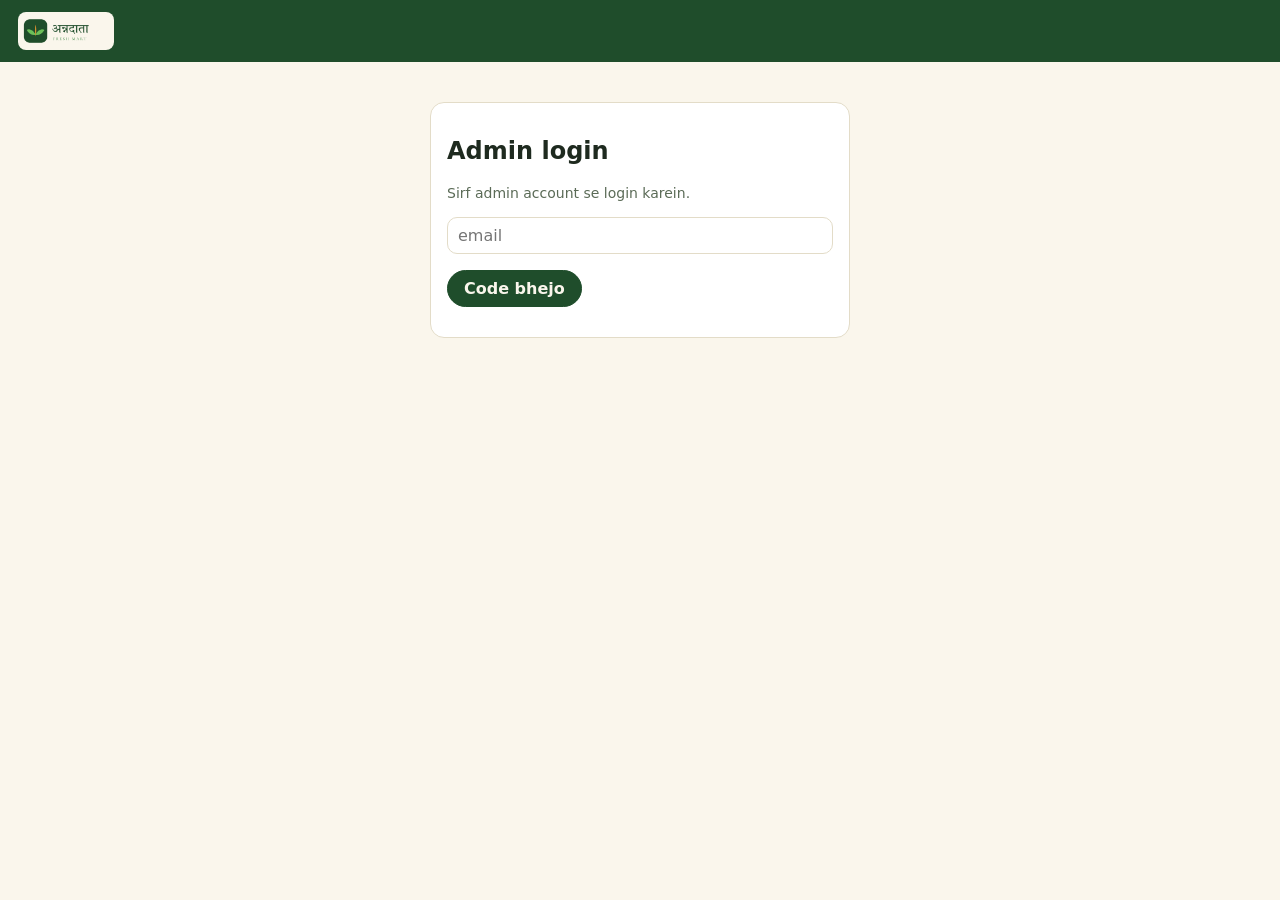
==== admin.html @ 8996d952 "Annadata Fresh Mart website Co-Authored-By: Claude Opus 5.5 <noreply@anthropic.com> Claude-Session: " ====
<!doctype html>
<html lang="hi">
<head>
<meta charset="utf-8">
<meta name="viewport" content="width=device-width, initial-scale=1">
<meta name="robots" content="noindex">
<title>Admin — Annadata Fresh Mart</title>
<link rel="icon" href="assets/logo-badge.png">
<style>
:root{--deep:#1F4D2B;--fresh:#2F7D3A;--gold:#D9922E;--cream:#FAF6EC;--line:#E3DCC8;--muted:#5B6B57}
*{box-sizing:border-box}body{margin:0;background:var(--cream);font-family:Mukta,system-ui,sans-serif;color:#1E2A1F;font-size:16px}
header{background:var(--deep);color:var(--cream);padding:12px 18px;display:flex;justify-content:space-between;align-items:center;gap:10px;flex-wrap:wrap}
header img{height:38px;background:var(--cream);border-radius:8px;padding:3px}
main{width:min(100% - 24px,1100px);margin:18px auto 60px}
.tabs{display:flex;gap:8px;flex-wrap:wrap;margin-bottom:14px}
.tabs button,.btn{border:1.5px solid var(--deep);background:#fff;color:var(--deep);border-radius:999px;padding:8px 16px;font:inherit;font-weight:700;cursor:pointer}
.tabs button[aria-selected=true],.btn.p{background:var(--deep);color:var(--cream)}
.btn.g{background:var(--gold);border-color:var(--gold)}.btn.r{border-color:#B91C1C;color:#B91C1C}
.card{background:#fff;border:1px solid var(--line);border-radius:14px;padding:14px 16px;margin-bottom:10px}
.row{display:flex;justify-content:space-between;gap:10px;flex-wrap:wrap;align-items:center}
.sub{color:var(--muted);font-size:14px}.b{font-weight:800}
.badge{font-size:13px;font-weight:700;padding:2px 10px;border-radius:999px;background:#E8F2E0;color:var(--deep)}
.badge.pending,.badge.placed{background:#FFF0D9;color:#8A5A12}.badge.cancelled,.badge.rejected{background:#FDE2E2;color:#991B1B}
input,select{font:inherit;padding:8px 10px;border:1.5px solid var(--line);border-radius:10px;background:#fff}
table{width:100%;border-collapse:collapse;background:#fff;border-radius:12px;overflow:hidden}
td,th{padding:8px 10px;border-bottom:1px solid var(--line);text-align:left}
.err{color:#B91C1C;font-weight:600}
.login{max-width:420px;margin:40px auto}
.stats{display:grid;grid-template-columns:repeat(auto-fit,minmax(150px,1fr));gap:10px;margin-bottom:14px}
.stat{background:#fff;border:1px solid var(--line);border-radius:12px;padding:12px}.stat b{font-size:24px;color:var(--deep);display:block}
</style>
</head>
<body>
<header><img src="assets/logo-h.png" alt="Annadata Fresh Mart"><span id="who"></span></header>
<main id="app"><p>Loading…</p></main>
<script src="assets/supabase.js"></script>
<script>
const SB_URL="https://kyquhiktnjoeucafrjly.supabase.co", SB_KEY="sb_publishable_yjrho_YDkRrAyENklcn_bw_DlH2RDB_";
const sb = supabase.createClient(SB_URL, SB_KEY);
const $=s=>document.querySelector(s), app=$("#app");
const esc=s=>String(s??"").replace(/[&<>"']/g,c=>({"&":"&amp;","<":"&lt;",">":"&gt;",'"':"&quot;","'":"&#39;"}[c]));
const dt=s=>new Date(s).toLocaleString("en-IN",{day:"numeric",month:"short",hour:"numeric",minute:"2-digit"});
const ST={placed:"Order mila",confirmed:"Pakka",out_for_delivery:"Raste mein",delivered:"Pahunch gaya",cancelled:"Radd"};
let tab="requests", filter="active", email="", stage="start";

function loginView(err){
  app.innerHTML=`<div class="login card"><h2>Admin login</h2>
  <p class="sub">Sirf admin account se login karein.</p>
  <p><input id="em" type="email" placeholder="email" style="width:100%" value="${esc(email)}" ${stage==="code"?"readonly":""}></p>
  ${stage==="code"?`<p><input id="code" inputmode="numeric" maxlength="6" placeholder="6-digit code" style="width:100%"></p><button class="btn p" id="ver">Verify</button>`:`<button class="btn p" id="send">Code bhejo</button>`}
  <p class="err">${err?esc(err):""}</p></div>`;
}
async function send(){email=$("#em").value.trim();const{error}=await sb.auth.signInWithOtp({email,options:{shouldCreateUser:false,emailRedirectTo:location.href}});if(error)return loginView(error.message);stage="code";loginView()}
async function ver(){const{error}=await sb.auth.verifyOtp({email,token:$("#code").value.trim(),type:"email"});if(error)loginView(error.message)}

async function render(){
  const {data:{session}}=await sb.auth.getSession();
  if(!session){$("#who").textContent="";return loginView()}
  const {data:isAdmin}=await sb.rpc("is_admin");
  $("#who").innerHTML=`${esc(session.user.email||session.user.phone)} <button class="btn" id="out" style="padding:4px 12px">Logout</button>`;
  if(!isAdmin){app.innerHTML=`<div class="card">Ye account admin nahi hai.</div>`;return}
  app.innerHTML=`<div class="tabs" role="tablist">
    ${[["requests","Membership payments"],["orders","Orders"],["prices","Sabzi rate"]].map(([k,l])=>`<button role="tab" data-tab="${k}" aria-selected="${tab===k}">${l}</button>`).join("")}
  </div><div id="pane">Loading…</div>`;
  if(tab==="requests")return requests(); if(tab==="orders")return orders(); return prices();
}
async function profilesMap(ids){
  if(!ids.length)return{};
  const{data}=await sb.from("profiles").select("id,full_name,phone").in("id",[...new Set(ids)]);
  return Object.fromEntries((data||[]).map(p=>[p.id,p]));
}
async function requests(){
  const{data}=await sb.from("membership_requests").select("*").order("created_at",{ascending:false}).limit(100);
  const pm=await profilesMap((data||[]).map(r=>r.user_id));
  const pending=(data||[]).filter(r=>r.status==="pending");
  $("#pane").innerHTML=`<p class="sub">Bank/UPI app mein UTR number se payment milao, phir Approve dabao. Approve karte hi customer ke balance mein credit jud jayega.</p>
  <h3>Pending (${pending.length})</h3>
  ${(data||[]).map(r=>{const p=pm[r.user_id]||{};return`<div class="card"><div class="row"><span class="b">${esc(p.full_name||"—")} · ${esc(p.phone||"")}</span><span class="badge ${r.status}">${r.status}</span></div>
   <div>Plan: <b>${r.plan}</b> · Paid: <b>₹${r.amount}</b> → Credit: <b>₹${r.credit}</b></div>
   <div>UTR: <b>${esc(r.upi_ref)}</b> <span class="sub">· ${dt(r.created_at)}</span></div>
   ${r.status==="pending"?`<div class="row" style="justify-content:flex-start;margin-top:8px"><button class="btn g" data-appr="${r.id}">Approve ₹${r.credit}</button><button class="btn r" data-rej="${r.id}">Reject</button></div>`:""}</div>`}).join("")||"<p>Koi request nahi.</p>"}`;
}
async function orders(){
  let q=sb.from("orders").select("*").order("created_at",{ascending:false}).limit(150);
  if(filter==="active")q=q.in("status",["placed","confirmed","out_for_delivery"]);
  const{data}=await q;
  const list=data||[], tot=list.reduce((a,o)=>a+(o.status!=="cancelled"?o.total:0),0);
  $("#pane").innerHTML=`<div class="stats"><div class="stat"><span class="sub">Orders</span><b>${list.length}</b></div><div class="stat"><span class="sub">Value</span><b>₹${tot.toLocaleString("en-IN")}</b></div>
   <div class="stat"><span class="sub">Morning slot</span><b>${list.filter(o=>/6–8 AM|सुबह|Morning/.test(o.slot)).length}</b></div><div class="stat"><span class="sub">Evening slot</span><b>${list.filter(o=>/PM|शाम|Evening/.test(o.slot)).length}</b></div></div>
  <p><select id="flt"><option value="active" ${filter==="active"?"selected":""}>Chal rahe orders</option><option value="all" ${filter==="all"?"selected":""}>Sab orders</option></select></p>
  ${list.map(o=>`<div class="card"><div class="row"><span class="b">#${o.id} · ₹${o.total} · ${o.pay_method==="wallet"?"Balance se":o.pay_method==="cod"?"Delivery pe":"UPI"}</span><span class="badge ${o.status}">${ST[o.status]}</span></div>
   <div>${o.items.map(i=>`${esc(i.name)} × ${i.qty} kg`).join(", ")}${o.has_kit?" · 🎁 Recipe kit bhejni hai":""}</div>
   <div class="sub">${esc(o.name)} · <a href="https://wa.me/91${esc(o.phone)}" target="_blank" rel="noopener">${esc(o.phone)}</a> · ${esc(o.address)}${o.landmark?", "+esc(o.landmark):""} · ${esc(o.slot)} · ${o.zone==="near"?"2 km ke andar":"Sikar"} · ${dt(o.created_at)}</div>
   ${o.status!=="cancelled"?`<div class="row" style="justify-content:flex-start;margin-top:8px"><select data-st="${o.id}">${Object.entries(ST).map(([k,v])=>`<option value="${k}" ${k===o.status?"selected":""}>${v}</option>`).join("")}</select>
   <span class="sub">${o.pay_method==="wallet"?"Radd karne pe balance apne aap wapas":""}</span></div>`:""}</div>`).join("")||"<p>Koi order nahi.</p>"}`;
}
async function prices(){
  const{data}=await sb.from("products").select("*").order("sort");
  $("#pane").innerHTML=`<p class="sub">Rate badlo aur Save dabao. Website pe turant dikhega.</p><table><tr><th>Sabzi</th><th>Rate ₹/kg</th><th>MRP ₹</th><th>Dikhana</th><th></th></tr>
  ${(data||[]).map(p=>`<tr><td>${esc(p.name_hi)}<br><span class="sub">${esc(p.name_en)}</span></td><td><input type="number" min="1" id="pr_${p.id}" value="${p.price}" style="width:90px"></td><td><input type="number" min="1" id="mr_${p.id}" value="${p.mrp}" style="width:90px"></td><td><input type="checkbox" id="ac_${p.id}" ${p.active?"checked":""}></td><td><button class="btn p" data-save="${p.id}">Save</button></td></tr>`).join("")}</table><p class="err" id="perr"></p>`;
}
document.addEventListener("click",async e=>{
  const el=e.target;
  if(el.id==="send")send(); if(el.id==="ver")ver();
  if(el.id==="out"){await sb.auth.signOut();render()}
  if(el.dataset.tab){tab=el.dataset.tab;render()}
  if(el.dataset.appr&&confirm("Payment mil gaya? Balance jod dein?")){const{error}=await sb.rpc("admin_decide_membership",{p_id:+el.dataset.appr,p_approve:true});if(error)alert(error.message);requests()}
  if(el.dataset.rej&&confirm("Reject karein?")){const{error}=await sb.rpc("admin_decide_membership",{p_id:+el.dataset.rej,p_approve:false});if(error)alert(error.message);requests()}
  if(el.dataset.save){const id=el.dataset.save,price=+$("#pr_"+id).value,mrp=+$("#mr_"+id).value;
    if(!(price>0)||mrp<price){$("#perr").textContent="MRP rate se kam nahi ho sakta.";return}
    const{error}=await sb.from("products").update({price,mrp,active:$("#ac_"+id).checked}).eq("id",id);$("#perr").textContent=error?error.message:"Saved ✓"}
});
document.addEventListener("change",async e=>{
  if(e.target.id==="flt"){filter=e.target.value;orders()}
  if(e.target.dataset.st){const s=e.target.value;if(s==="cancelled"&&!confirm("Order radd karein?"))return orders();
    const{error}=await sb.rpc("admin_set_order_status",{p_id:+e.target.dataset.st,p_status:s});if(error)alert(error.message);orders()}
});
sb.auth.onAuthStateChange(()=>render());
render();
</script>
</body>
</html>
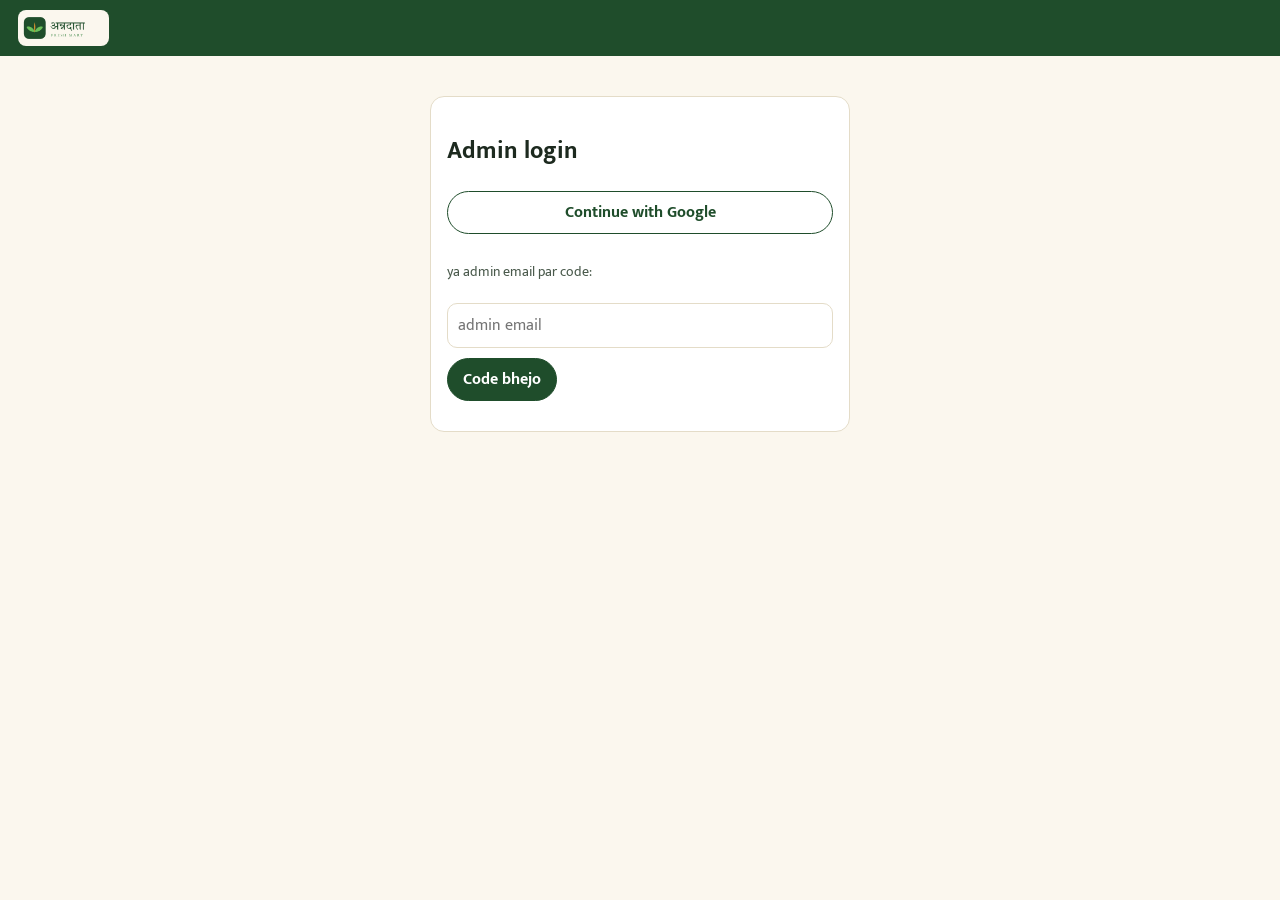
==== commit 280d22d0: "Website v2: Blinkit-style shop with 250g/500g/1kg options, email code + Google login, checkout with " ====
--- a/admin.html
+++ b/admin.html
@@ -5,118 +5,125 @@
 <meta name="viewport" content="width=device-width, initial-scale=1">
 <meta name="robots" content="noindex">
 <title>Admin — Annadata Fresh Mart</title>
-<link rel="icon" href="assets/logo-badge.png">
+<link rel="icon" href="assets/icon-192.png">
 <style>
-:root{--deep:#1F4D2B;--fresh:#2F7D3A;--gold:#D9922E;--cream:#FAF6EC;--line:#E3DCC8;--muted:#5B6B57}
-*{box-sizing:border-box}body{margin:0;background:var(--cream);font-family:Mukta,system-ui,sans-serif;color:#1E2A1F;font-size:16px}
-header{background:var(--deep);color:var(--cream);padding:12px 18px;display:flex;justify-content:space-between;align-items:center;gap:10px;flex-wrap:wrap}
-header img{height:38px;background:var(--cream);border-radius:8px;padding:3px}
-main{width:min(100% - 24px,1100px);margin:18px auto 60px}
+@font-face{font-family:Mukta;font-weight:400;src:url(assets/fonts/mukta-latin-400-normal.woff2)}
+@font-face{font-family:Mukta;font-weight:700;src:url(assets/fonts/mukta-latin-700-normal.woff2)}
+@font-face{font-family:Mukta;font-weight:400;src:url(assets/fonts/mukta-devanagari-400-normal.woff2);unicode-range:U+0900-097F}
+@font-face{font-family:Mukta;font-weight:700;src:url(assets/fonts/mukta-devanagari-700-normal.woff2);unicode-range:U+0900-097F}
+:root{--deep:#1F4D2B;--leaf:#4E9A3E;--soft:#E6F0DC;--gold:#B8862B;--cream:#FBF7EE;--line:#E4DCC8;--muted:#4A5A4C;--red:#B23A2A}
+*{box-sizing:border-box}body{margin:0;background:var(--cream);font-family:Mukta,system-ui,sans-serif;color:#1D2A1F;font-size:16px}
+header{background:var(--deep);color:#fff;padding:10px 18px;display:flex;justify-content:space-between;align-items:center;gap:10px;flex-wrap:wrap;position:sticky;top:0;z-index:5}
+header img{height:36px;background:var(--cream);border-radius:8px;padding:3px}
+header small{opacity:.85}
+main{width:min(100% - 24px,1100px);margin:16px auto 60px}
 .tabs{display:flex;gap:8px;flex-wrap:wrap;margin-bottom:14px}
-.tabs button,.btn{border:1.5px solid var(--deep);background:#fff;color:var(--deep);border-radius:999px;padding:8px 16px;font:inherit;font-weight:700;cursor:pointer}
-.tabs button[aria-selected=true],.btn.p{background:var(--deep);color:var(--cream)}
-.btn.g{background:var(--gold);border-color:var(--gold)}.btn.r{border-color:#B91C1C;color:#B91C1C}
+button,.btn{font:inherit;cursor:pointer}
+.tabs button,.btn{border:1.5px solid var(--deep);background:#fff;color:var(--deep);border-radius:999px;padding:7px 15px;font-weight:700;text-decoration:none;display:inline-block}
+.tabs button[aria-selected=true],.btn.p{background:var(--deep);color:#fff}
+.btn.g{background:var(--gold);border-color:var(--gold);color:#fff}.btn.r{border-color:var(--red);color:var(--red)}.btn.s{padding:4px 11px;font-size:14px}
 .card{background:#fff;border:1px solid var(--line);border-radius:14px;padding:14px 16px;margin-bottom:10px}
 .row{display:flex;justify-content:space-between;gap:10px;flex-wrap:wrap;align-items:center}
-.sub{color:var(--muted);font-size:14px}.b{font-weight:800}
-.badge{font-size:13px;font-weight:700;padding:2px 10px;border-radius:999px;background:#E8F2E0;color:var(--deep)}
-.badge.pending,.badge.placed{background:#FFF0D9;color:#8A5A12}.badge.cancelled,.badge.rejected{background:#FDE2E2;color:#991B1B}
-input,select{font:inherit;padding:8px 10px;border:1.5px solid var(--line);border-radius:10px;background:#fff}
-table{width:100%;border-collapse:collapse;background:#fff;border-radius:12px;overflow:hidden}
-td,th{padding:8px 10px;border-bottom:1px solid var(--line);text-align:left}
-.err{color:#B91C1C;font-weight:600}
+.sub{color:var(--muted);font-size:14px}.b{font-weight:700}
+.badge{font-size:13px;font-weight:700;padding:2px 10px;border-radius:999px;background:var(--soft);color:var(--deep);white-space:nowrap}
+.badge.w{background:#F6EBD3;color:#8A5A12}.badge.n{background:#FBE9DF;color:#8A3A16}
+input,select,textarea{font:inherit;padding:8px 10px;border:1.5px solid var(--line);border-radius:10px;background:#fff;max-width:100%}
+.err{color:var(--red);font-weight:600}
 .login{max-width:420px;margin:40px auto}
+.login input{width:100%;margin:6px 0 10px}
 .stats{display:grid;grid-template-columns:repeat(auto-fit,minmax(150px,1fr));gap:10px;margin-bottom:14px}
 .stat{background:#fff;border:1px solid var(--line);border-radius:12px;padding:12px}.stat b{font-size:24px;color:var(--deep);display:block}
+.items{margin:6px 0;padding-left:18px;font-size:15px}
+.opts{display:grid;grid-template-columns:90px 90px 90px auto;gap:6px;align-items:center;font-size:14px;margin-top:8px}
+.opts input{width:90px;padding:6px 8px}
+.filters{display:flex;gap:8px;flex-wrap:wrap;margin-bottom:12px}
+a{color:var(--deep)}
 </style>
 </head>
 <body>
 <header><img src="assets/logo-h.png" alt="Annadata Fresh Mart"><span id="who"></span></header>
 <main id="app"><p>Loading…</p></main>
 <script src="assets/supabase.js"></script>
+<script src="config.js"></script>
 <script>
-const SB_URL="https://kyquhiktnjoeucafrjly.supabase.co", SB_KEY="sb_publishable_yjrho_YDkRrAyENklcn_bw_DlH2RDB_";
-const sb = supabase.createClient(SB_URL, SB_KEY);
-const $=s=>document.querySelector(s), app=$("#app");
-const esc=s=>String(s??"").replace(/[&<>"']/g,c=>({"&":"&amp;","<":"&lt;",">":"&gt;",'"':"&quot;","'":"&#39;"}[c]));
-const dt=s=>new Date(s).toLocaleString("en-IN",{day:"numeric",month:"short",hour:"numeric",minute:"2-digit"});
-const ST={placed:"Order mila",confirmed:"Pakka",out_for_delivery:"Raste mein",delivered:"Pahunch gaya",cancelled:"Radd"};
-let tab="requests", filter="active", email="", stage="start";
+const sb = supabase.createClient(CONFIG.supabaseUrl, CONFIG.supabaseKey, { auth: { persistSession: true, autoRefreshToken: true, detectSessionInUrl: true, flowType: "pkce", storageKey: "af-auth" } });
+const $ = s => document.querySelector(s), app = $("#app");
+const esc = s => String(s ?? "").replace(/[&<>"']/g, c => ({ "&": "&amp;", "<": "&lt;", ">": "&gt;", '"': "&quot;", "'": "&#39;" }[c]));
+const fmt = n => "₹" + Number(n || 0).toLocaleString("en-IN");
+const dt = s => new Date(s).toLocaleString("en-IN", { day: "numeric", month: "short", hour: "numeric", minute: "2-digit" });
+const ST = { awaiting_payment: "Payment baaki", placed: "Naya order", confirmed: "Confirmed", out_for_delivery: "Raste mein", delivered: "Delivered", cancelled: "Cancelled" };
+let tab = "orders", filter = "open", email = "";
 
-function loginView(err){
-  app.innerHTML=`<div class="login card"><h2>Admin login</h2>
-  <p class="sub">Sirf admin account se login karein.</p>
-  <p><input id="em" type="email" placeholder="email" style="width:100%" value="${esc(email)}" ${stage==="code"?"readonly":""}></p>
-  ${stage==="code"?`<p><input id="code" inputmode="numeric" maxlength="6" placeholder="6-digit code" style="width:100%"></p><button class="btn p" id="ver">Verify</button>`:`<button class="btn p" id="send">Code bhejo</button>`}
-  <p class="err">${err?esc(err):""}</p></div>`;
+async function start() {
+  const { data: { session } } = await sb.auth.getSession();
+  if (!session) return loginView();
+  $("#who").innerHTML = `<small>${esc(session.user.email || "")}</small> <button class="btn s" onclick="logout()">Logout</button>`;
+  const { data: isAdmin, error } = await sb.rpc("is_admin");
+  if (error || !isAdmin) { app.innerHTML = `<div class="card login"><p class="err">Ye account admin nahi hai.</p><p class="sub">${esc(session.user.email || "")} se login hua hai. Admin email se login karein.</p><button class="btn" onclick="logout()">Dusre email se login</button></div>`; return; }
+  render();
 }
-async function send(){email=$("#em").value.trim();const{error}=await sb.auth.signInWithOtp({email,options:{shouldCreateUser:false,emailRedirectTo:location.href}});if(error)return loginView(error.message);stage="code";loginView()}
-async function ver(){const{error}=await sb.auth.verifyOtp({email,token:$("#code").value.trim(),type:"email"});if(error)loginView(error.message)}
+function loginView(step) {
+  app.innerHTML = step === "code"
+    ? `<div class="card login"><h2>Code daalein</h2><p class="sub">${esc(email)} par code bheja hai.</p><input id="code" inputmode="numeric" maxlength="8" placeholder="Code"><button class="btn p" onclick="verify()">Login</button> <button class="btn" onclick="loginView()">Wapas</button><p id="msg" class="err"></p></div>`
+    : `<div class="card login"><h2>Admin login</h2><button class="btn" style="width:100%;margin-bottom:12px" onclick="google()">Continue with Google</button><p class="sub">ya admin email par code:</p><input id="em" type="email" placeholder="admin email" value="${esc(email)}"><button class="btn p" onclick="send()">Code bhejo</button><p id="msg" class="err"></p></div>`;
+}
+async function send() { email = $("#em").value.trim().toLowerCase(); const { error } = await sb.auth.signInWithOtp({ email, options: { shouldCreateUser: false, emailRedirectTo: location.href.split("#")[0].split("?")[0] } }); if (error) $("#msg").textContent = "Code nahi gaya: " + error.message; else loginView("code"); }
+async function verify() { const { error } = await sb.auth.verifyOtp({ email, token: $("#code").value.trim(), type: "email" }); if (error) $("#msg").textContent = "Galat code"; else start(); }
+function google() { sb.auth.signInWithOAuth({ provider: "google", options: { redirectTo: location.href.split("#")[0].split("?")[0] } }); }
+async function logout() { await sb.auth.signOut({ scope: "local" }); location.reload(); }
 
-async function render(){
-  const {data:{session}}=await sb.auth.getSession();
-  if(!session){$("#who").textContent="";return loginView()}
-  const {data:isAdmin}=await sb.rpc("is_admin");
-  $("#who").innerHTML=`${esc(session.user.email||session.user.phone)} <button class="btn" id="out" style="padding:4px 12px">Logout</button>`;
-  if(!isAdmin){app.innerHTML=`<div class="card">Ye account admin nahi hai.</div>`;return}
-  app.innerHTML=`<div class="tabs" role="tablist">
-    ${[["requests","Membership payments"],["orders","Orders"],["prices","Sabzi rate"]].map(([k,l])=>`<button role="tab" data-tab="${k}" aria-selected="${tab===k}">${l}</button>`).join("")}
-  </div><div id="pane">Loading…</div>`;
-  if(tab==="requests")return requests(); if(tab==="orders")return orders(); return prices();
+function render() {
+  app.innerHTML = `<div class="tabs" role="tablist">${[["orders", "Orders"], ["members", "Membership"], ["products", "Sabzi & rate"]].map(([k, l]) => `<button role="tab" aria-selected="${tab === k}" onclick="tab='${k}';render()">${l}</button>`).join("")}</div><div id="body"><p>Loading…</p></div>`;
+  ({ orders, members, products })[tab]();
 }
-async function profilesMap(ids){
-  if(!ids.length)return{};
-  const{data}=await sb.from("profiles").select("id,full_name,phone").in("id",[...new Set(ids)]);
-  return Object.fromEntries((data||[]).map(p=>[p.id,p]));
+async function names(ids) { const { data } = await sb.from("profiles").select("id,full_name,phone,email").in("id", [...new Set(ids)]); return Object.fromEntries((data || []).map(p => [p.id, p])); }
+
+async function orders() {
+  let q = sb.from("orders").select("*").order("created_at", { ascending: false }).limit(200);
+  if (filter === "open") q = q.in("status", ["awaiting_payment", "placed", "confirmed", "out_for_delivery"]);
+  const { data, error } = await q; if (error) return $("#body").innerHTML = `<p class="err">${esc(error.message)}</p>`;
+  const today = new Date().toDateString(), tdy = data.filter(o => new Date(o.created_at).toDateString() === today && o.status !== "cancelled");
+  const status = s => `<select onchange="setStatus(${s.id},this.value)">${Object.entries(ST).map(([k, l]) => `<option value="${k}" ${k === s.status ? "selected" : ""}>${l}</option>`).join("")}</select>`;
+  $("#body").innerHTML = `<div class="stats"><div class="stat"><b>${tdy.length}</b>Aaj ke orders</div><div class="stat"><b>${fmt(tdy.reduce((a, o) => a + o.total, 0))}</b>Aaj ki bikri</div><div class="stat"><b>${data.filter(o => o.status === "placed" || o.status === "awaiting_payment").length}</b>Naye / payment baaki</div></div>
+  <div class="filters"><button class="btn s ${filter === "open" ? "p" : ""}" onclick="filter='open';orders()">Chalu orders</button><button class="btn s ${filter === "all" ? "p" : ""}" onclick="filter='all';orders()">Sab orders</button><button class="btn s" onclick="orders()">Refresh</button></div>` +
+  (data.length ? data.map(o => `<div class="card"><div class="row"><span class="b">#${o.id} · ${fmt(o.total)} · ${esc(o.name)}</span><span class="badge ${o.status === "cancelled" ? "n" : ["placed", "awaiting_payment"].includes(o.status) ? "w" : ""}">${ST[o.status] || o.status}</span></div>
+    <ul class="items">${(o.items || []).map(i => `<li>${esc(i.name)} ${i.opt ? "(" + esc(i.opt) + ")" : ""} × ${i.qty} = ${fmt(i.price * i.qty)}</li>`).join("")}${o.has_kit ? "<li>🎁 Zucchini recipe kit (WhatsApp par bhejein)</li>" : ""}</ul>
+    <div class="sub">📍 ${esc(o.address)}${o.landmark ? ", " + esc(o.landmark) : ""}<br>🕒 ${esc(o.slot)} · ordered ${dt(o.created_at)}<br>
+    📞 <a href="tel:+91${esc(o.phone)}">${esc(o.phone)}</a> · <a target="_blank" rel="noopener" href="https://wa.me/91${esc(o.phone)}?text=${encodeURIComponent("Namaste " + o.name + "! Annadata Fresh Mart: aapka order #" + o.id + " (" + fmt(o.total) + ") confirm hai. Delivery: " + o.slot)}">WhatsApp confirm bhejein</a><br>
+    💰 ${o.pay_method === "cod" ? "Delivery par payment" : o.pay_method === "wallet" ? "Wallet se paid" : "UPI"} · Items ${fmt(o.subtotal)} + delivery ${fmt(o.delivery_fee)} · ${o.paid ? "<b style='color:var(--leaf)'>PAID</b>" : "<b>Not paid</b>"}${o.upi_ref ? " · UPI ref: <b>" + esc(o.upi_ref) + "</b>" : ""}</div>
+    <div class="row" style="margin-top:8px;justify-content:flex-start">${status(o)}${!o.paid ? ` <button class="btn s g" onclick="markPaid(${o.id})">Paid mark karo</button>` : ""}${o.delivery_fee > 0 && o.status !== "cancelled" ? ` <button class="btn s" onclick="waive(${o.id})">2 km ke andar: fee hatao</button>` : ""}</div></div>`).join("") : `<p class="sub">Koi order nahi.</p>`);
 }
-async function requests(){
-  const{data}=await sb.from("membership_requests").select("*").order("created_at",{ascending:false}).limit(100);
-  const pm=await profilesMap((data||[]).map(r=>r.user_id));
-  const pending=(data||[]).filter(r=>r.status==="pending");
-  $("#pane").innerHTML=`<p class="sub">Bank/UPI app mein UTR number se payment milao, phir Approve dabao. Approve karte hi customer ke balance mein credit jud jayega.</p>
-  <h3>Pending (${pending.length})</h3>
-  ${(data||[]).map(r=>{const p=pm[r.user_id]||{};return`<div class="card"><div class="row"><span class="b">${esc(p.full_name||"—")} · ${esc(p.phone||"")}</span><span class="badge ${r.status}">${r.status}</span></div>
-   <div>Plan: <b>${r.plan}</b> · Paid: <b>₹${r.amount}</b> → Credit: <b>₹${r.credit}</b></div>
-   <div>UTR: <b>${esc(r.upi_ref)}</b> <span class="sub">· ${dt(r.created_at)}</span></div>
-   ${r.status==="pending"?`<div class="row" style="justify-content:flex-start;margin-top:8px"><button class="btn g" data-appr="${r.id}">Approve ₹${r.credit}</button><button class="btn r" data-rej="${r.id}">Reject</button></div>`:""}</div>`}).join("")||"<p>Koi request nahi.</p>"}`;
+async function setStatus(id, s) { if (s === "cancelled" && !confirm("Order cancel karein? Wallet order ho to paisa wapas jayega.")) return orders(); const { error } = await sb.rpc("admin_set_order_status", { p_id: id, p_status: s }); if (error) alert(error.message); orders(); }
+async function markPaid(id) { if (!confirm("Payment mil gaya? Paid mark karein?")) return; const { error } = await sb.rpc("admin_mark_paid", { p_id: id }); if (error) alert(error.message); orders(); }
+async function waive(id) { if (!confirm("Delivery fee ₹30 hata dein?")) return; const { error } = await sb.rpc("admin_waive_fee", { p_id: id }); if (error) alert(error.message); orders(); }
+
+async function members() {
+  const { data, error } = await sb.from("membership_requests").select("*").order("created_at", { ascending: false }).limit(100);
+  if (error) return $("#body").innerHTML = `<p class="err">${esc(error.message)}</p>`;
+  const ppl = await names(data.map(r => r.user_id));
+  $("#body").innerHTML = data.length ? data.map(r => { const p = ppl[r.user_id] || {}; return `<div class="card"><div class="row"><span class="b">${r.plan === "parivar" ? "Parivar" : "Saathi"} · paid ${fmt(r.amount)} → credit ${fmt(r.credit)}</span><span class="badge ${r.status === "pending" ? "w" : r.status === "rejected" ? "n" : ""}">${esc(r.status)}</span></div>
+    <div class="sub">${esc(p.full_name || "")} · ${esc(p.email || "")} · ${esc(p.phone || "")}<br>UPI ref: <b>${esc(r.upi_ref)}</b> · ${dt(r.created_at)}</div>
+    ${r.status === "pending" ? `<div style="margin-top:8px"><button class="btn s g" onclick="decide(${r.id},true)">Payment mila: approve</button> <button class="btn s r" onclick="decide(${r.id},false)">Reject</button></div>` : ""}</div>`; }).join("") : `<p class="sub">Koi request nahi.</p>`;
 }
-async function orders(){
-  let q=sb.from("orders").select("*").order("created_at",{ascending:false}).limit(150);
-  if(filter==="active")q=q.in("status",["placed","confirmed","out_for_delivery"]);
-  const{data}=await q;
-  const list=data||[], tot=list.reduce((a,o)=>a+(o.status!=="cancelled"?o.total:0),0);
-  $("#pane").innerHTML=`<div class="stats"><div class="stat"><span class="sub">Orders</span><b>${list.length}</b></div><div class="stat"><span class="sub">Value</span><b>₹${tot.toLocaleString("en-IN")}</b></div>
-   <div class="stat"><span class="sub">Morning slot</span><b>${list.filter(o=>/6–8 AM|सुबह|Morning/.test(o.slot)).length}</b></div><div class="stat"><span class="sub">Evening slot</span><b>${list.filter(o=>/PM|शाम|Evening/.test(o.slot)).length}</b></div></div>
-  <p><select id="flt"><option value="active" ${filter==="active"?"selected":""}>Chal rahe orders</option><option value="all" ${filter==="all"?"selected":""}>Sab orders</option></select></p>
-  ${list.map(o=>`<div class="card"><div class="row"><span class="b">#${o.id} · ₹${o.total} · ${o.pay_method==="wallet"?"Balance se":o.pay_method==="cod"?"Delivery pe":"UPI"}</span><span class="badge ${o.status}">${ST[o.status]}</span></div>
-   <div>${o.items.map(i=>`${esc(i.name)} × ${i.qty} kg`).join(", ")}${o.has_kit?" · 🎁 Recipe kit bhejni hai":""}</div>
-   <div class="sub">${esc(o.name)} · <a href="https://wa.me/91${esc(o.phone)}" target="_blank" rel="noopener">${esc(o.phone)}</a> · ${esc(o.address)}${o.landmark?", "+esc(o.landmark):""} · ${esc(o.slot)} · ${o.zone==="near"?"2 km ke andar":"Sikar"} · ${dt(o.created_at)}</div>
-   ${o.status!=="cancelled"?`<div class="row" style="justify-content:flex-start;margin-top:8px"><select data-st="${o.id}">${Object.entries(ST).map(([k,v])=>`<option value="${k}" ${k===o.status?"selected":""}>${v}</option>`).join("")}</select>
-   <span class="sub">${o.pay_method==="wallet"?"Radd karne pe balance apne aap wapas":""}</span></div>`:""}</div>`).join("")||"<p>Koi order nahi.</p>"}`;
+async function decide(id, ok) { if (!confirm(ok ? "Payment check kar liya? Balance jod dein?" : "Reject karein?")) return; const { error } = await sb.rpc("admin_decide_membership", { p_id: id, p_approve: ok }); if (error) alert(error.message); members(); }
+
+let PR = [];
+async function products() {
+  const { data, error } = await sb.from("products").select("*").order("sort");
+  if (error) return $("#body").innerHTML = `<p class="err">${esc(error.message)}</p>`;
+  PR = data;
+  $("#body").innerHTML = `<p class="sub">Har subah rate yahan badlo. "Price" = bechne ka rate, "MRP" = kata hua rate. Sabzi khatam ho to "Dikhao" hata do.</p>` + data.map((p, i) => `<div class="card"><div class="row"><span class="b">${esc(p.name_en)} · ${esc(p.name_hi || "")}</span><label><input type="checkbox" id="ac_${i}" ${p.active ? "checked" : ""}> Dikhao</label></div>
+    <div class="opts"><b>Size</b><b>Price ₹</b><b>MRP ₹</b><span></span>${(p.options || []).map((o, j) => `<span>${esc(o.en)}</span><input type="number" min="1" id="pr_${i}_${j}" value="${o.price}"><input type="number" min="1" id="mr_${i}_${j}" value="${o.mrp || o.price}"><span>${o.def ? "<span class='badge'>default</span>" : ""}</span>`).join("")}</div>
+    <div style="margin-top:10px"><button class="btn s p" onclick="saveP(${i})">Save</button> <span id="ok_${i}" class="sub"></span></div></div>`).join("");
 }
-async function prices(){
-  const{data}=await sb.from("products").select("*").order("sort");
-  $("#pane").innerHTML=`<p class="sub">Rate badlo aur Save dabao. Website pe turant dikhega.</p><table><tr><th>Sabzi</th><th>Rate ₹/kg</th><th>MRP ₹</th><th>Dikhana</th><th></th></tr>
-  ${(data||[]).map(p=>`<tr><td>${esc(p.name_hi)}<br><span class="sub">${esc(p.name_en)}</span></td><td><input type="number" min="1" id="pr_${p.id}" value="${p.price}" style="width:90px"></td><td><input type="number" min="1" id="mr_${p.id}" value="${p.mrp}" style="width:90px"></td><td><input type="checkbox" id="ac_${p.id}" ${p.active?"checked":""}></td><td><button class="btn p" data-save="${p.id}">Save</button></td></tr>`).join("")}</table><p class="err" id="perr"></p>`;
+async function saveP(i) {
+  const p = PR[i]; const opts = p.options.map((o, j) => { const price = Math.max(1, parseInt($(`#pr_${i}_${j}`).value) || o.price); const mrp = Math.max(price, parseInt($(`#mr_${i}_${j}`).value) || price); return { ...o, price, mrp }; });
+  const d = opts.find(o => o.def) || opts[0];
+  const { error } = await sb.from("products").update({ options: opts, price: d.price, mrp: d.mrp, active: $(`#ac_${i}`).checked }).eq("id", p.id);
+  $(`#ok_${i}`).textContent = error ? "Error: " + error.message : "Saved ✓"; if (!error) PR[i].options = opts;
 }
-document.addEventListener("click",async e=>{
-  const el=e.target;
-  if(el.id==="send")send(); if(el.id==="ver")ver();
-  if(el.id==="out"){await sb.auth.signOut();render()}
-  if(el.dataset.tab){tab=el.dataset.tab;render()}
-  if(el.dataset.appr&&confirm("Payment mil gaya? Balance jod dein?")){const{error}=await sb.rpc("admin_decide_membership",{p_id:+el.dataset.appr,p_approve:true});if(error)alert(error.message);requests()}
-  if(el.dataset.rej&&confirm("Reject karein?")){const{error}=await sb.rpc("admin_decide_membership",{p_id:+el.dataset.rej,p_approve:false});if(error)alert(error.message);requests()}
-  if(el.dataset.save){const id=el.dataset.save,price=+$("#pr_"+id).value,mrp=+$("#mr_"+id).value;
-    if(!(price>0)||mrp<price){$("#perr").textContent="MRP rate se kam nahi ho sakta.";return}
-    const{error}=await sb.from("products").update({price,mrp,active:$("#ac_"+id).checked}).eq("id",id);$("#perr").textContent=error?error.message:"Saved ✓"}
-});
-document.addEventListener("change",async e=>{
-  if(e.target.id==="flt"){filter=e.target.value;orders()}
-  if(e.target.dataset.st){const s=e.target.value;if(s==="cancelled"&&!confirm("Order radd karein?"))return orders();
-    const{error}=await sb.rpc("admin_set_order_status",{p_id:+e.target.dataset.st,p_status:s});if(error)alert(error.message);orders()}
-});
-sb.auth.onAuthStateChange(()=>render());
-render();
+sb.auth.onAuthStateChange((e) => { if (e === "SIGNED_IN") setTimeout(start, 0); });
+start();
 </script>
 </body>
 </html>
